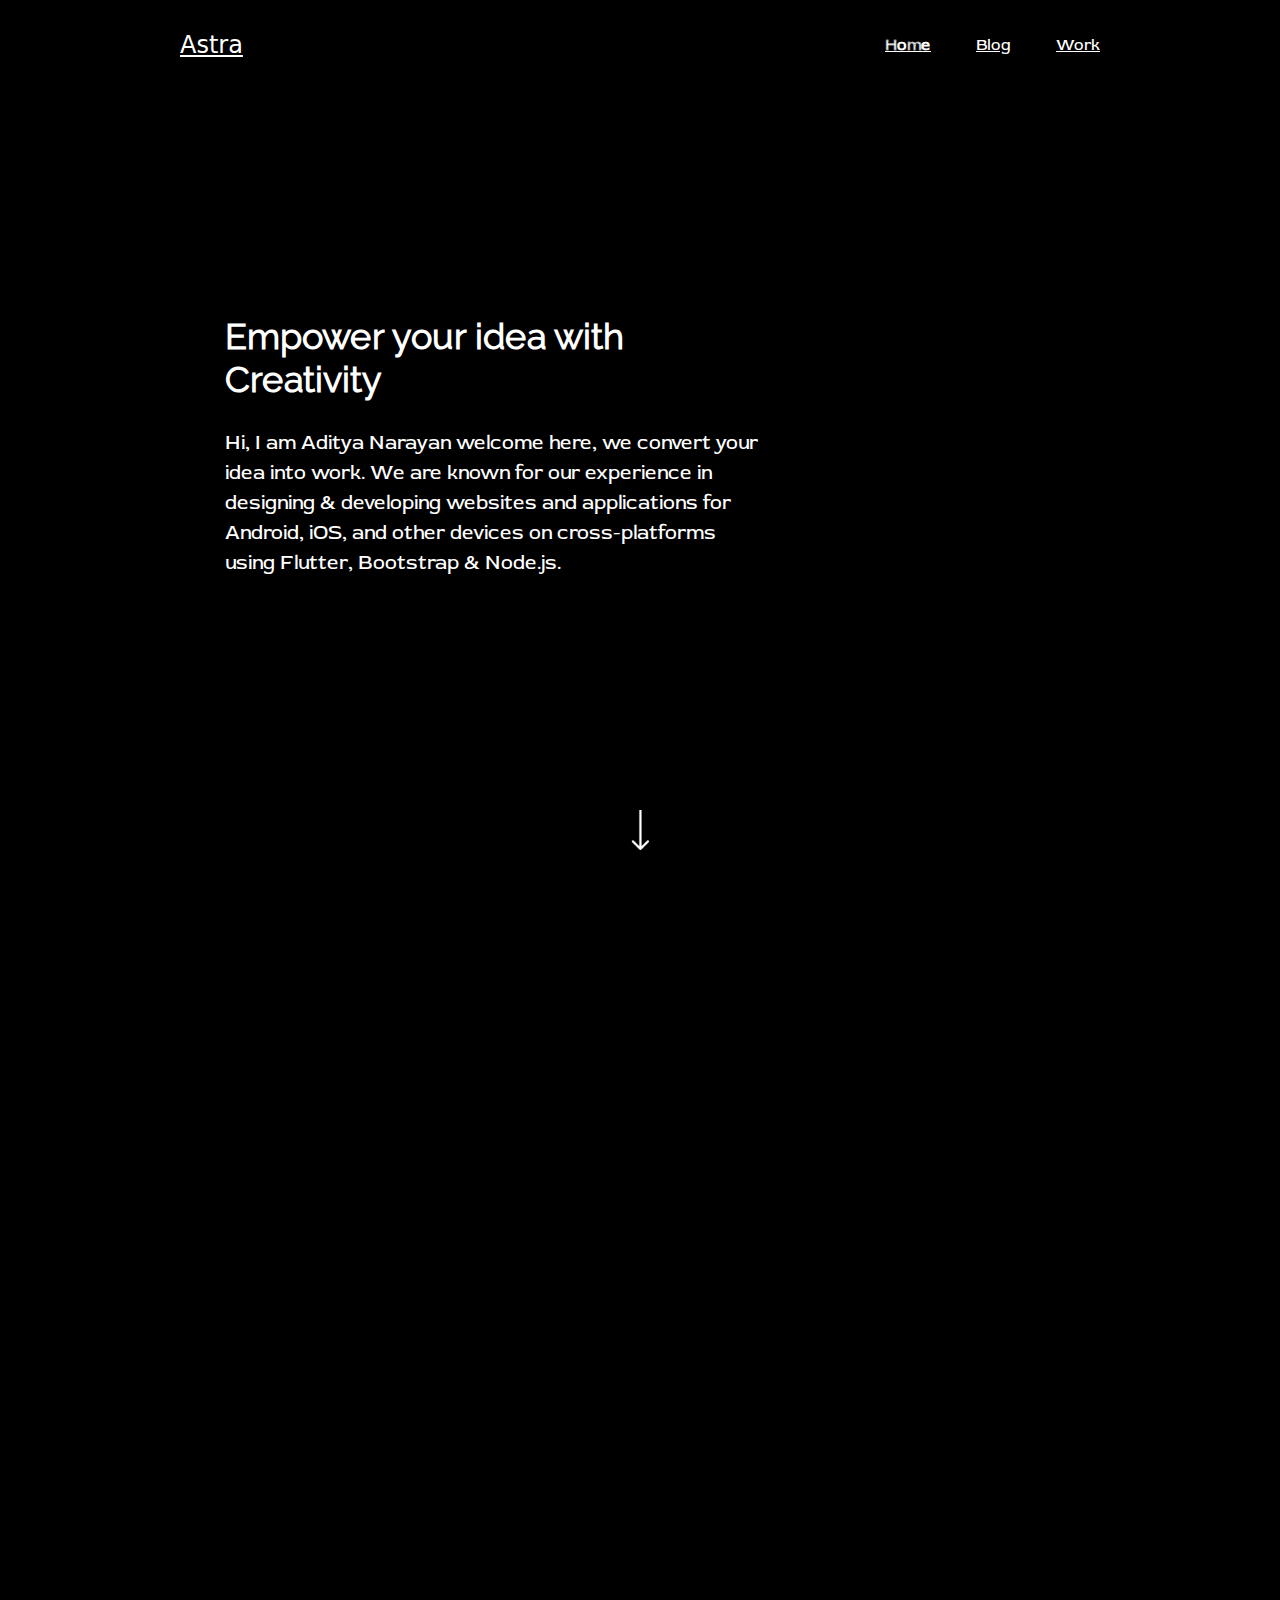
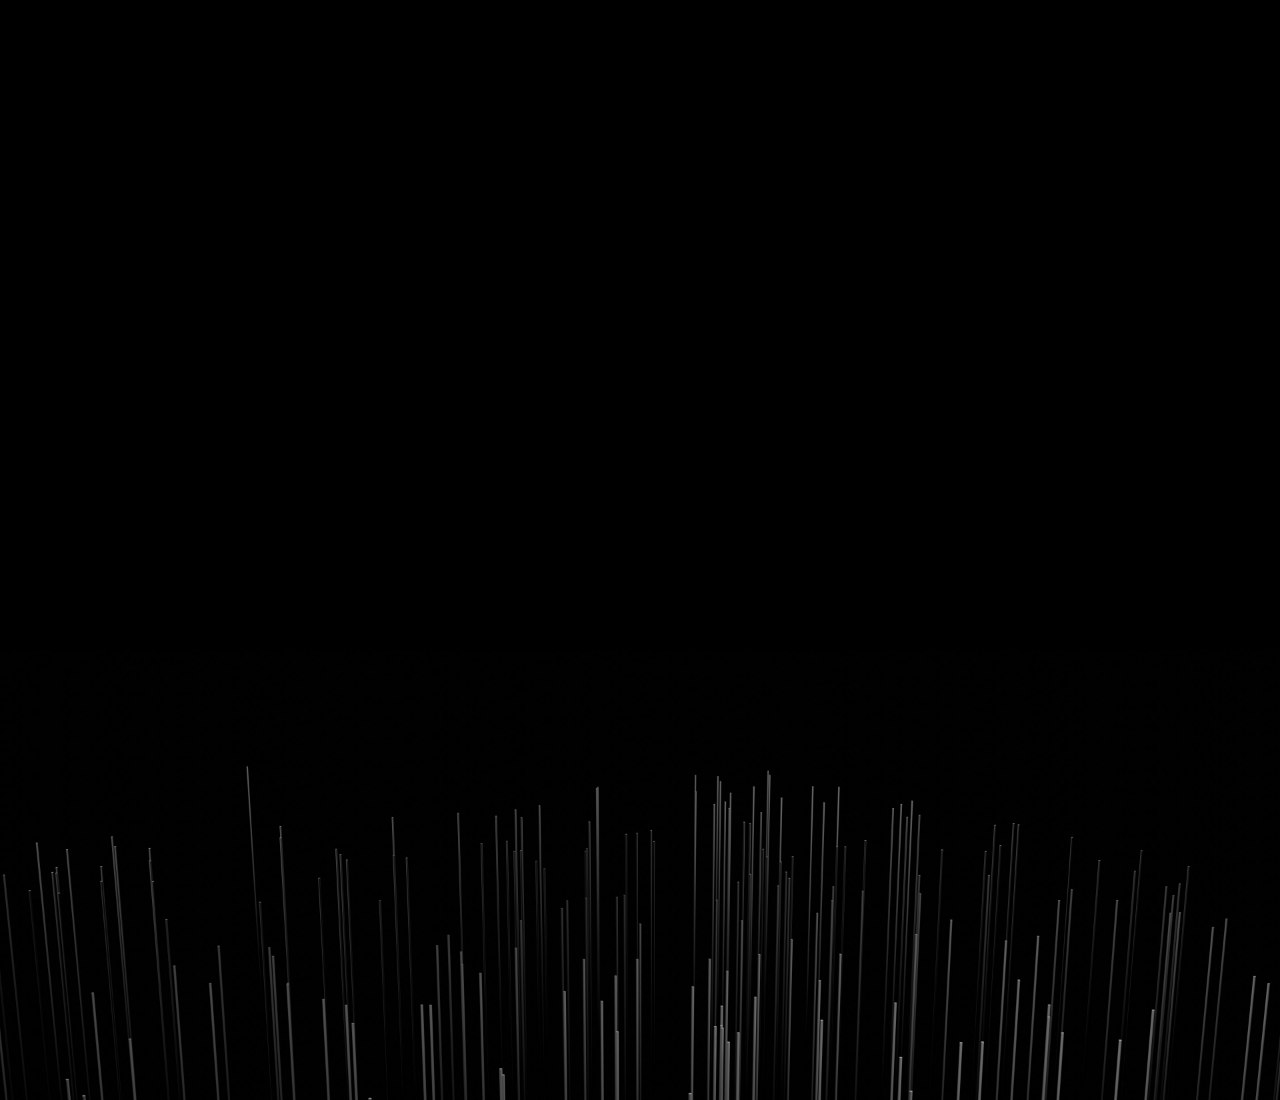
==== index.html @ 193f3361 "Add files via upload" ====
<!DOCTYPE html><html lang="en"><head><meta charset="utf-8"><meta name="viewport" content="width=device-width, initial-scale=1.0, shrink-to-fit=no"><title>Astra</title><link rel="stylesheet" href="assets/bootstrap/css/bootstrap.min.css?h=dd0cdc7ebca69457a5c91ce5e9c506d2"><link rel="stylesheet" href="assets/css/styles.min.css?h=f4c8e294827662b928606cf396a97c75"><link rel="stylesheet" href="https://cdnjs.cloudflare.com/ajax/libs/animate.css/3.5.2/animate.min.css"></head><body style="background: rgb(0,0,0);text-align: left;"><nav class="navbar"><div><a href="#" style="color: rgb(255,255,255);font-size: 24px;margin-left: 20vh;">Astra</a></div><div style="font-family: 'Red Rose', serif;"><a href="index.html" style="color: rgb(255,255,255);margin-right: 5vh;font-family: 'Red Rose', serif;font-weight: bold;">Home</a><a href="blog.html" style="margin-right: 5vh;color: rgb(255,255,255);font-family: 'Red Rose', serif;">Blog</a><a href="work.html" style="color: rgb(255,255,255);margin-right: 20vh;font-family: 'Red Rose', serif;">Work</a></div></nav><section style="height: 65vh;"><div style="height: 25vh;margin-top: 25vh;margin-left: 25vh;"><h1 style="font-size: 36px;color: rgb(255,255,255);width: 50vh;font-family: Raleway, sans-serif;font-weight: bold;">Empower your idea with Creativity</h1><p style="color: rgb(255,255,255);width: 60vh;font-family: red rose;font-size: 20px;margin-top: 3vh;">Hi, I am Aditya Narayan welcome here, we convert your idea into work. We are known for our experience in designing &amp; developing websites and applications for Android, iOS, and other devices on cross-platforms using Flutter, Bootstrap &amp; Node.js.</p></div><img class="d-flex mx-auto bounce animated" src="assets/img/Arrow%201.png?h=a2300a51a30919fafa0b0e2d51e671d6" style="width: 18px;margin-top: 30vh;text-align: center;"></section><section class="Section_2" style="height: 100vh;"></section><section class="Section_3" style="height: 100vh;"><div style="height: 50vh;"></div><div style="height: 50vh;background: url(&quot;assets/img/guerrillabuzz-crypto-pr-NsPqV-WsZYY-unsplash.jpg?h=6af036d8ea0b3129a413843b484a757a&quot;) top / cover no-repeat;"></div></section><script src="https://cdn.jsdelivr.net/npm/bootstrap@5.1.3/dist/js/bootstrap.bundle.min.js"></script><script src="assets/js/script.min.js?h=50e8a909c83245c452b68b7ff2dc1693"></script></body></html>
---- assets/css/styles.min.css ----
@font-face{font-family:Raleway;src:url(../../assets/fonts/1Ptxg8zYS_SKggPN4iEgvnHyvveLxVvaorCFPrcVIT9d0c-dYA.woff?h=b35af17673886e1d07b4dfe436ed9da1) format('woff');font-weight:400;font-style:normal;font-display:swap;unicode-range:U+0460-052F,U+1C80-1C88,U+20B4,U+2DE0-2DFF,U+A640-A69F,U+FE2E-FE2F}@font-face{font-family:Raleway;src:url(../../assets/fonts/1Ptxg8zYS_SKggPN4iEgvnHyvveLxVvaorCMPrcVIT9d0c-dYA.woff?h=b35af17673886e1d07b4dfe436ed9da1) format('woff');font-weight:400;font-style:normal;font-display:swap;unicode-range:U+0301,U+0400-045F,U+0490-0491,U+04B0-04B1,U+2116}@font-face{font-family:Raleway;src:url(../../assets/fonts/1Ptxg8zYS_SKggPN4iEgvnHyvveLxVvaorCHPrcVIT9d0c-dYA.woff?h=b35af17673886e1d07b4dfe436ed9da1) format('woff');font-weight:400;font-style:normal;font-display:swap;unicode-range:U+0102-0103,U+0110-0111,U+0128-0129,U+0168-0169,U+01A0-01A1,U+01AF-01B0,U+1EA0-1EF9,U+20AB}@font-face{font-family:Raleway;src:url(../../assets/fonts/1Ptxg8zYS_SKggPN4iEgvnHyvveLxVvaorCGPrcVIT9d0c-dYA.woff?h=b35af17673886e1d07b4dfe436ed9da1) format('woff');font-weight:400;font-style:normal;font-display:swap;unicode-range:U+0100-024F,U+0259,U+1E00-1EFF,U+2020,U+20A0-20AB,U+20AD-20CF,U+2113,U+2C60-2C7F,U+A720-A7FF}@font-face{font-family:Raleway;src:url(../../assets/fonts/1Ptxg8zYS_SKggPN4iEgvnHyvveLxVvaorCIPrcVIT9d0c8.woff?h=b35af17673886e1d07b4dfe436ed9da1) format('woff');font-weight:400;font-style:normal;font-display:swap;unicode-range:U+0000-00FF,U+0131,U+0152-0153,U+02BB-02BC,U+02C6,U+02DA,U+02DC,U+2000-206F,U+2074,U+20AC,U+2122,U+2191,U+2193,U+2212,U+2215,U+FEFF,U+FFFD}@font-face{font-family:'Red Rose';src:url(../../assets/fonts/QdVISTYiLBjouPgEUajvsfWwDtc3MH8yrfszej6rQ0BEj02kWb4.woff?h=0fb15742e0519009a5ddaef403915961) format('woff');font-weight:400;font-style:normal;font-display:swap;unicode-range:U+0102-0103,U+0110-0111,U+0128-0129,U+0168-0169,U+01A0-01A1,U+01AF-01B0,U+1EA0-1EF9,U+20AB}@font-face{font-family:'Red Rose';src:url(../../assets/fonts/QdVISTYiLBjouPgEUajvsfWwDtc3MH8yrfszez6rQ0BEj02kWb4.woff?h=0fb15742e0519009a5ddaef403915961) format('woff');font-weight:400;font-style:normal;font-display:swap;unicode-range:U+0100-024F,U+0259,U+1E00-1EFF,U+2020,U+20A0-20AB,U+20AD-20CF,U+2113,U+2C60-2C7F,U+A720-A7FF}@font-face{font-family:'Red Rose';src:url(../../assets/fonts/QdVISTYiLBjouPgEUajvsfWwDtc3MH8yrfszdT6rQ0BEj02k.woff?h=0fb15742e0519009a5ddaef403915961) format('woff');font-weight:400;font-style:normal;font-display:swap;unicode-range:U+0000-00FF,U+0131,U+0152-0153,U+02BB-02BC,U+02C6,U+02DA,U+02DC,U+2000-206F,U+2074,U+20AC,U+2122,U+2191,U+2193,U+2212,U+2215,U+FEFF,U+FFFD}.fit-cover{object-fit:cover}.bs-icon{--bs-icon-size:.75rem;display:flex;flex-shrink:0;justify-content:center;align-items:center;font-size:var(--bs-icon-size);width:calc(var(--bs-icon-size) * 2);height:calc(var(--bs-icon-size) * 2);color:var(--bs-primary)}.bs-icon-xs{--bs-icon-size:1rem;width:calc(var(--bs-icon-size) * 1.5);height:calc(var(--bs-icon-size) * 1.5)}.bs-icon-sm{--bs-icon-size:1rem}.bs-icon-md{--bs-icon-size:1.5rem}.bs-icon-lg{--bs-icon-size:2rem}.bs-icon-xl{--bs-icon-size:2.5rem}.bs-icon.bs-icon-primary{color:var(--bs-white);background:var(--bs-primary)}.bs-icon.bs-icon-primary-light{color:var(--bs-primary);background:rgba(var(--bs-primary-rgb),.2)}.bs-icon.bs-icon-semi-white{color:var(--bs-primary);background:rgba(255,255,255,.5)}.bs-icon.bs-icon-rounded{border-radius:.5rem}.bs-icon.bs-icon-circle{border-radius:50%}.navigation-clean{background:#fff;padding-top:.75rem;padding-bottom:.75rem;color:#333;border-radius:0;box-shadow:none;border:none;margin-bottom:0}@media (min-width:768px){.navigation-clean{padding-top:1rem;padding-bottom:1rem}}.navigation-clean .navbar-brand{font-weight:700;color:inherit}.navigation-clean .navbar-brand:hover{color:#222}.navigation-clean.navbar-dark .navbar-brand:hover{color:#f0f0f0}.navigation-clean .navbar-toggler{border-color:#ddd;color:#888}.navigation-clean .navbar-toggler:focus,.navigation-clean .navbar-toggler:hover{background:0 0}.navigation-clean.navbar-dark .navbar-toggler{border-color:#555;color:#eee}.navigation-clean .form-inline,.navigation-clean .navbar-collapse{border-top-color:#ddd}.navigation-clean.navbar-dark .form-inline,.navigation-clean.navbar-dark .navbar-collapse{border-top-color:#333}.navigation-clean.navbar .navbar-nav .nav-link{padding-left:18px;padding-right:18px}.navigation-clean .navbar-nav>li>.dropdown-menu{margin-top:-5px;box-shadow:none;background-color:#fff;border-radius:2px}.navigation-clean .dropdown-menu .dropdown-item,.navigation-clean .dropdown-menu .dropdown-item:focus{line-height:2;color:#37434d}.navigation-clean .dropdown-menu .dropdown-item:focus,.navigation-clean .dropdown-menu .dropdown-item:hover{background:#eee;color:inherit}.navigation-clean.navbar-dark{background-color:#000;color:#fff}.navigation-clean.navbar-dark .navbar-nav a.active,.navigation-clean.navbar-dark .navbar-nav a.active:focus,.navigation-clean.navbar-dark .navbar-nav a.active:hover{color:#8f8f8f;box-shadow:none;background:0 0;pointer-events:none}.navigation-clean.navbar-dark .navbar-nav .nav-link{color:#dfe8ee}.navigation-clean.navbar-dark .navbar-nav .nav-link:focus,.navigation-clean.navbar-dark .navbar-nav .nav-link:hover{color:#fff;background-color:transparent}.navigation-clean.navbar-dark .navbar-nav>li>.dropdown-menu{background-color:#1f2021}.navigation-clean.navbar-dark .dropdown-menu .dropdown-item,.navigation-clean.navbar-dark .dropdown-menu .dropdown-item:focus{color:#f2f5f8}.navigation-clean.navbar-dark .dropdown-menu .dropdown-item:focus,.navigation-clean.navbar-dark .dropdown-menu .dropdown-item:hover{background:#363739}.navbar{min-height:10vh}
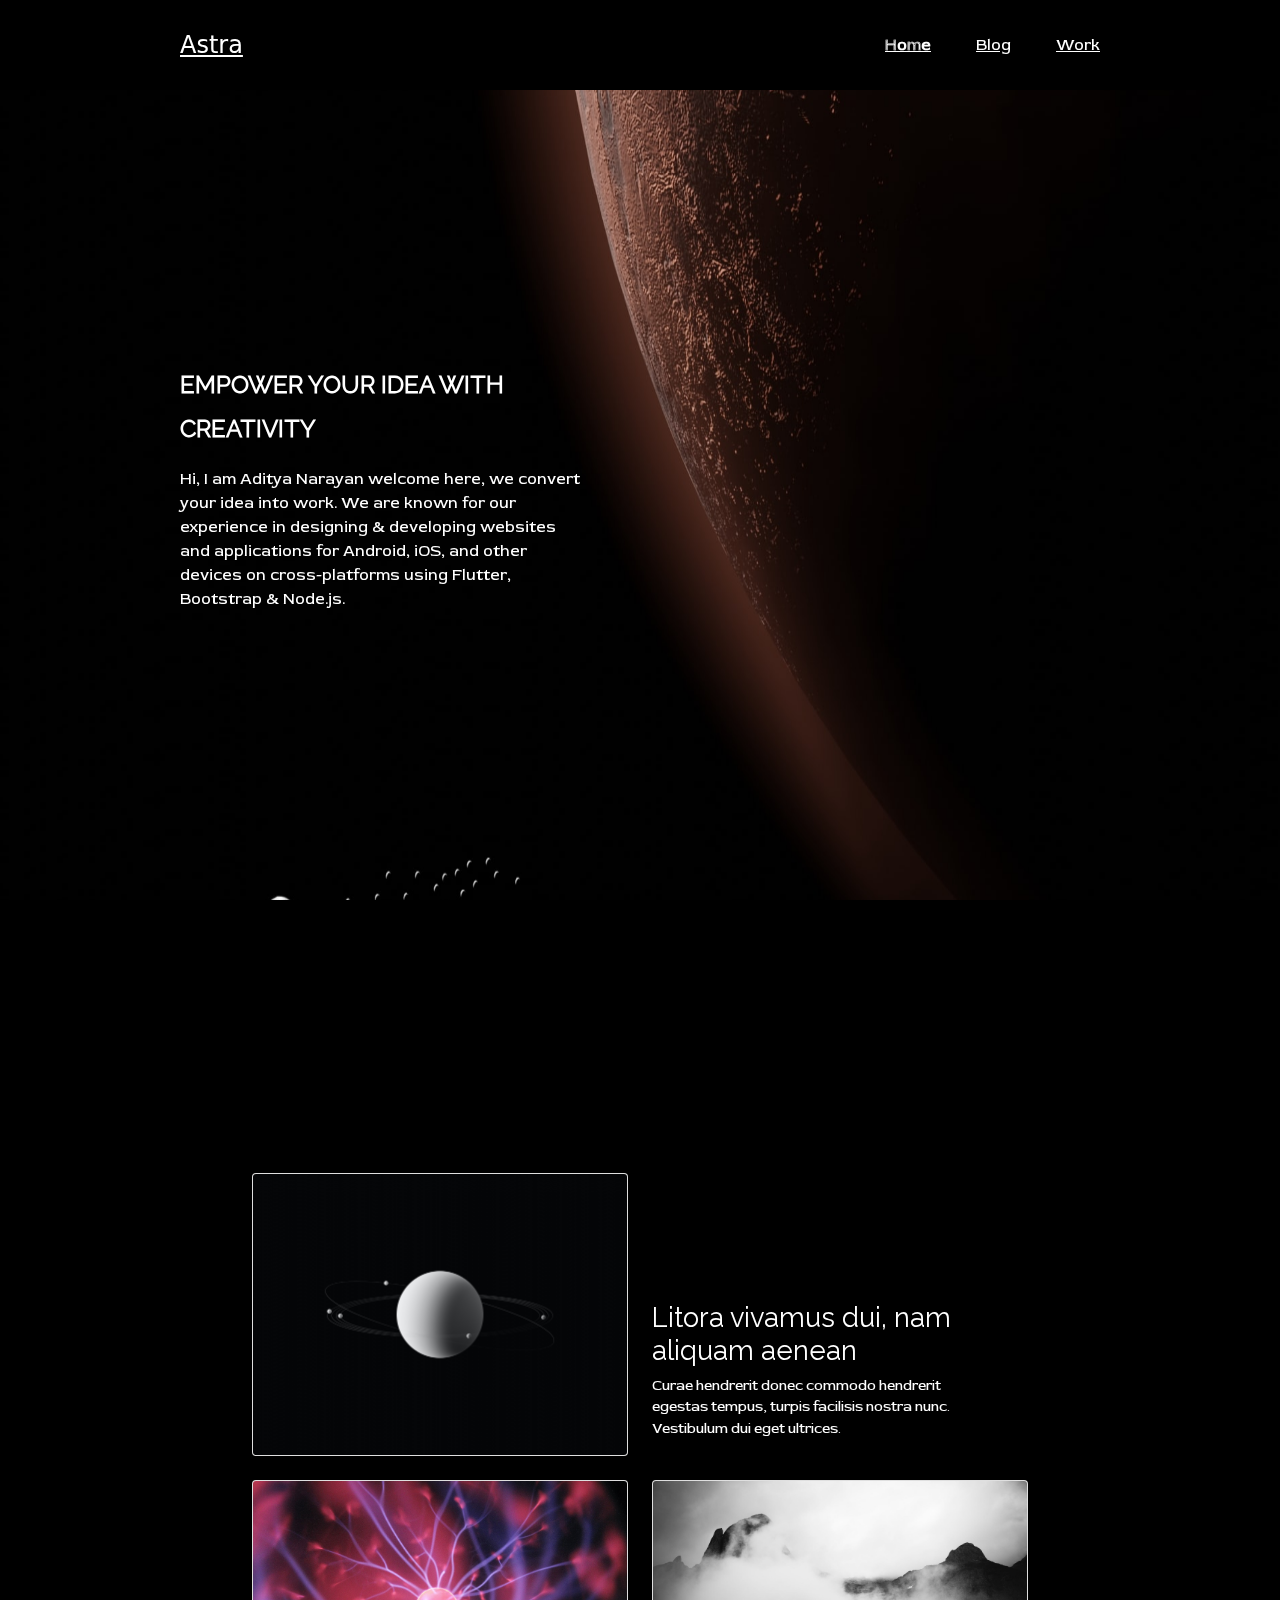
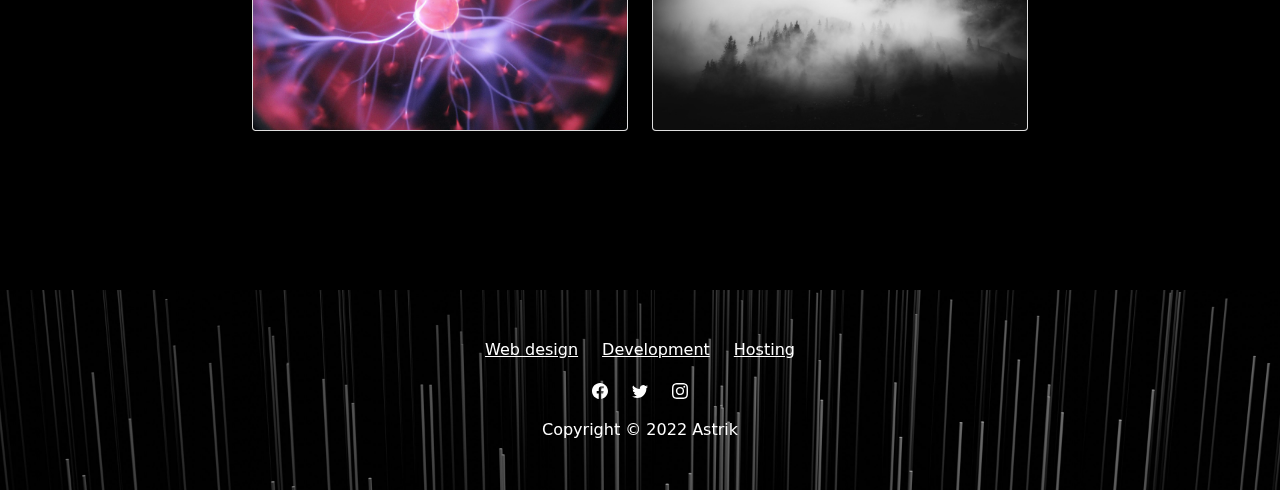
==== commit 2031991e: "new update to Astrik" ====
--- a/index.html
+++ b/index.html
@@ -1 +1,7 @@
-<!DOCTYPE html><html lang="en"><head><meta charset="utf-8"><meta name="viewport" content="width=device-width, initial-scale=1.0, shrink-to-fit=no"><title>Astra</title><link rel="stylesheet" href="assets/bootstrap/css/bootstrap.min.css?h=dd0cdc7ebca69457a5c91ce5e9c506d2"><link rel="stylesheet" href="assets/css/styles.min.css?h=f4c8e294827662b928606cf396a97c75"><link rel="stylesheet" href="https://cdnjs.cloudflare.com/ajax/libs/animate.css/3.5.2/animate.min.css"></head><body style="background: rgb(0,0,0);text-align: left;"><nav class="navbar"><div><a href="#" style="color: rgb(255,255,255);font-size: 24px;margin-left: 20vh;">Astra</a></div><div style="font-family: 'Red Rose', serif;"><a href="index.html" style="color: rgb(255,255,255);margin-right: 5vh;font-family: 'Red Rose', serif;font-weight: bold;">Home</a><a href="blog.html" style="margin-right: 5vh;color: rgb(255,255,255);font-family: 'Red Rose', serif;">Blog</a><a href="work.html" style="color: rgb(255,255,255);margin-right: 20vh;font-family: 'Red Rose', serif;">Work</a></div></nav><section style="height: 65vh;"><div style="height: 25vh;margin-top: 25vh;margin-left: 25vh;"><h1 style="font-size: 36px;color: rgb(255,255,255);width: 50vh;font-family: Raleway, sans-serif;font-weight: bold;">Empower your idea with Creativity</h1><p style="color: rgb(255,255,255);width: 60vh;font-family: red rose;font-size: 20px;margin-top: 3vh;">Hi, I am Aditya Narayan welcome here, we convert your idea into work. We are known for our experience in designing &amp; developing websites and applications for Android, iOS, and other devices on cross-platforms using Flutter, Bootstrap &amp; Node.js.</p></div><img class="d-flex mx-auto bounce animated" src="assets/img/Arrow%201.png?h=a2300a51a30919fafa0b0e2d51e671d6" style="width: 18px;margin-top: 30vh;text-align: center;"></section><section class="Section_2" style="height: 100vh;"></section><section class="Section_3" style="height: 100vh;"><div style="height: 50vh;"></div><div style="height: 50vh;background: url(&quot;assets/img/guerrillabuzz-crypto-pr-NsPqV-WsZYY-unsplash.jpg?h=6af036d8ea0b3129a413843b484a757a&quot;) top / cover no-repeat;"></div></section><script src="https://cdn.jsdelivr.net/npm/bootstrap@5.1.3/dist/js/bootstrap.bundle.min.js"></script><script src="assets/js/script.min.js?h=50e8a909c83245c452b68b7ff2dc1693"></script></body></html>+<!DOCTYPE html><html lang="en"><head><meta charset="utf-8"><meta name="viewport" content="width=device-width, initial-scale=1.0, shrink-to-fit=no"><title>Astra</title><link rel="stylesheet" href="assets/bootstrap/css/bootstrap.min.css?h=153ab28be0b82dec62cbb59bc56760d8"><link rel="stylesheet" href="assets/css/styles.min.css?h=e475ad3d651f20399a234dea0f5115db"></head><body style="background: rgb(0,0,0);text-align: left;"><nav class="navbar"><div><a href="#" style="color: rgb(255,255,255);font-size: 24px;margin-left: 20vh;">Astra</a></div><div style="font-family: 'Red Rose', serif;"><a href="work.html" style="color: rgb(255,255,255);margin-right: 5vh;font-family: 'Red Rose', serif;font-weight: bold;">Home</a><a href="blog.html" style="margin-right: 5vh;color: rgb(255,255,255);font-family: 'Red Rose', serif;">Blog</a><a href="index.html" style="color: rgb(255,255,255);margin-right: 20vh;font-family: 'Red Rose', serif;">Work</a></div></nav><section style="min-height: 100vh;"><div data-bss-parallax-bg="true" style="height: 90vh;background: url(&quot;assets/img/prasad-jadhav-jEjJCjUpquA-unsplash.jpg?h=9c2d10a2d8b62f22bb2792ac7077de81&quot;) bottom / contain;"><div class="container h-100"><div class="row h-100"><div class="col-md-6 text-center text-md-start d-flex d-sm-flex d-md-flex justify-content-center align-items-center justify-content-md-start align-items-md-center justify-content-xl-center"><div style="max-width: 350px;"><h1 class="text-uppercase fw-bold" style="color: rgb(255,255,255);line-height: 44px;font-size: 1.5rem;font-family: Raleway, sans-serif;"><strong>EMPOWER YOUR IDEA WITH CREATIVITY</strong></h1><p class="my-3" style="color: rgb(255,255,255);font-family: 'Red Rose', serif;font-size: 1rem;width: 400px;">Hi, I am Aditya Narayan welcome here, we convert your idea into work. We are known for our experience in designing &amp; developing websites and applications for Android, iOS, and other devices on cross-platforms using Flutter, Bootstrap &amp; Node.js.</p></div></div></div></div></div></section><section class="Section_2" style="min-height: 100vh;"><div style="min-height: 15vh;"></div><div class="container d-flex flex-column align-items-center py-4 py-xl-5"><div class="row gy-4 row-cols-1 row-cols-md-2 w-100" style="max-width: 800px;"><div class="col order-md-first"><div class="card"><img class="card-img w-100 d-block" src="assets/img/norbert-kowalczyk-jrKKj9nJMxM-unsplash.jpg?h=9c2d10a2d8b62f22bb2792ac7077de81"><div class="card-img-overlay text-center d-flex flex-column justify-content-center align-items-center p-4"></div></div></div><div class="col d-md-flex order-first justify-content-md-start align-items-md-end order-md-1"><div style="width: 80%;"><h2 style="color: rgb(255,255,255);font-family: Raleway, sans-serif;font-size: 1.7rem;">Litora vivamus dui, nam aliquam aenean</h2><p class="w-lg-50" style="color: rgb(255,255,255);font-family: 'Red Rose', serif;font-size: .9rem;">Curae hendrerit donec commodo hendrerit egestas tempus, turpis facilisis nostra nunc. Vestibulum dui eget ultrices.</p></div></div><div class="col order-md-2"><div class="card"><img class="card-img w-100 d-block" src="assets/img/hal-gatewood-OgvqXGL7XO4-unsplash.jpg?h=1abc2da2c94bba9f7ff758b71717d8a6"><div class="card-img-overlay text-center d-flex flex-column justify-content-center align-items-center p-4"></div></div></div><div class="col order-md-2"><div class="card"><img class="card-img w-100 d-block" src="assets/img/fabian-irsara-_SwLdgVGfVY-unsplash.jpg?h=85b4c75b405eb244bdba7634237c98b5"><div class="card-img-overlay text-center d-flex flex-column justify-content-center align-items-center p-4"></div></div></div></div></div></section><footer class="text-center" style="background: url(&quot;assets/img/guerrillabuzz-crypto-pr-NsPqV-WsZYY-unsplash.jpg?h=6af036d8ea0b3129a413843b484a757a&quot;) center / cover;"><div class="container text-muted py-4 py-lg-5"><ul class="list-inline"><li class="list-inline-item me-4"><a class="link-secondary" href="#" style="color: rgb(255,255,255);">Web design</a></li><li class="list-inline-item me-4" style="color: rgb(255,255,255);"><a class="link-secondary" href="#" style="color: rgb(255,255,255);">Development</a></li><li class="list-inline-item" style="color: rgb(255,255,255);"><a class="link-secondary" href="#" style="color: rgb(255,255,255);">Hosting</a></li></ul><ul class="list-inline"><li class="list-inline-item me-4"><svg xmlns="http://www.w3.org/2000/svg" width="1em" height="1em" fill="currentColor" viewBox="0 0 16 16" class="bi bi-facebook" style="color: rgb(255,255,255);">
+  <path d="M16 8.049c0-4.446-3.582-8.05-8-8.05C3.58 0-.002 3.603-.002 8.05c0 4.017 2.926 7.347 6.75 7.951v-5.625h-2.03V8.05H6.75V6.275c0-2.017 1.195-3.131 3.022-3.131.876 0 1.791.157 1.791.157v1.98h-1.009c-.993 0-1.303.621-1.303 1.258v1.51h2.218l-.354 2.326H9.25V16c3.824-.604 6.75-3.934 6.75-7.951z"></path>
+</svg></li><li class="list-inline-item me-4" style="color: rgb(255,255,255);"><svg xmlns="http://www.w3.org/2000/svg" width="1em" height="1em" fill="currentColor" viewBox="0 0 16 16" class="bi bi-twitter" style="color: rgb(255,255,255);">
+  <path d="M5.026 15c6.038 0 9.341-5.003 9.341-9.334 0-.14 0-.282-.006-.422A6.685 6.685 0 0 0 16 3.542a6.658 6.658 0 0 1-1.889.518 3.301 3.301 0 0 0 1.447-1.817 6.533 6.533 0 0 1-2.087.793A3.286 3.286 0 0 0 7.875 6.03a9.325 9.325 0 0 1-6.767-3.429 3.289 3.289 0 0 0 1.018 4.382A3.323 3.323 0 0 1 .64 6.575v.045a3.288 3.288 0 0 0 2.632 3.218 3.203 3.203 0 0 1-.865.115 3.23 3.23 0 0 1-.614-.057 3.283 3.283 0 0 0 3.067 2.277A6.588 6.588 0 0 1 .78 13.58a6.32 6.32 0 0 1-.78-.045A9.344 9.344 0 0 0 5.026 15z"></path>
+</svg></li><li class="list-inline-item" style="color: rgb(255,255,255);"><svg xmlns="http://www.w3.org/2000/svg" width="1em" height="1em" fill="currentColor" viewBox="0 0 16 16" class="bi bi-instagram" style="color: rgb(255,255,255);">
+  <path d="M8 0C5.829 0 5.556.01 4.703.048 3.85.088 3.269.222 2.76.42a3.917 3.917 0 0 0-1.417.923A3.927 3.927 0 0 0 .42 2.76C.222 3.268.087 3.85.048 4.7.01 5.555 0 5.827 0 8.001c0 2.172.01 2.444.048 3.297.04.852.174 1.433.372 1.942.205.526.478.972.923 1.417.444.445.89.719 1.416.923.51.198 1.09.333 1.942.372C5.555 15.99 5.827 16 8 16s2.444-.01 3.298-.048c.851-.04 1.434-.174 1.943-.372a3.916 3.916 0 0 0 1.416-.923c.445-.445.718-.891.923-1.417.197-.509.332-1.09.372-1.942C15.99 10.445 16 10.173 16 8s-.01-2.445-.048-3.299c-.04-.851-.175-1.433-.372-1.941a3.926 3.926 0 0 0-.923-1.417A3.911 3.911 0 0 0 13.24.42c-.51-.198-1.092-.333-1.943-.372C10.443.01 10.172 0 7.998 0h.003zm-.717 1.442h.718c2.136 0 2.389.007 3.232.046.78.035 1.204.166 1.486.275.373.145.64.319.92.599.28.28.453.546.598.92.11.281.24.705.275 1.485.039.843.047 1.096.047 3.231s-.008 2.389-.047 3.232c-.035.78-.166 1.203-.275 1.485a2.47 2.47 0 0 1-.599.919c-.28.28-.546.453-.92.598-.28.11-.704.24-1.485.276-.843.038-1.096.047-3.232.047s-2.39-.009-3.233-.047c-.78-.036-1.203-.166-1.485-.276a2.478 2.478 0 0 1-.92-.598 2.48 2.48 0 0 1-.6-.92c-.109-.281-.24-.705-.275-1.485-.038-.843-.046-1.096-.046-3.233 0-2.136.008-2.388.046-3.231.036-.78.166-1.204.276-1.486.145-.373.319-.64.599-.92.28-.28.546-.453.92-.598.282-.11.705-.24 1.485-.276.738-.034 1.024-.044 2.515-.045v.002zm4.988 1.328a.96.96 0 1 0 0 1.92.96.96 0 0 0 0-1.92zm-4.27 1.122a4.109 4.109 0 1 0 0 8.217 4.109 4.109 0 0 0 0-8.217zm0 1.441a2.667 2.667 0 1 1 0 5.334 2.667 2.667 0 0 1 0-5.334z"></path>
+</svg></li></ul><p class="mb-0" style="color: rgb(255,255,255);">Copyright © 2022 Astrik</p></div></footer><script src="https://cdnjs.cloudflare.com/ajax/libs/jquery/3.6.0/jquery.min.js"></script><script src="https://cdn.jsdelivr.net/npm/bootstrap@5.1.3/dist/js/bootstrap.bundle.min.js"></script><script src="assets/js/script.min.js?h=3de9b15b9b3f863a67ffb0fa7ac3bdec"></script></body></html>--- a/assets/css/styles.min.css
+++ b/assets/css/styles.min.css
@@ -1 +1 @@
-@font-face{font-family:Raleway;src:url(../../assets/fonts/1Ptxg8zYS_SKggPN4iEgvnHyvveLxVvaorCFPrcVIT9d0c-dYA.woff?h=b35af17673886e1d07b4dfe436ed9da1) format('woff');font-weight:400;font-style:normal;font-display:swap;unicode-range:U+0460-052F,U+1C80-1C88,U+20B4,U+2DE0-2DFF,U+A640-A69F,U+FE2E-FE2F}@font-face{font-family:Raleway;src:url(../../assets/fonts/1Ptxg8zYS_SKggPN4iEgvnHyvveLxVvaorCMPrcVIT9d0c-dYA.woff?h=b35af17673886e1d07b4dfe436ed9da1) format('woff');font-weight:400;font-style:normal;font-display:swap;unicode-range:U+0301,U+0400-045F,U+0490-0491,U+04B0-04B1,U+2116}@font-face{font-family:Raleway;src:url(../../assets/fonts/1Ptxg8zYS_SKggPN4iEgvnHyvveLxVvaorCHPrcVIT9d0c-dYA.woff?h=b35af17673886e1d07b4dfe436ed9da1) format('woff');font-weight:400;font-style:normal;font-display:swap;unicode-range:U+0102-0103,U+0110-0111,U+0128-0129,U+0168-0169,U+01A0-01A1,U+01AF-01B0,U+1EA0-1EF9,U+20AB}@font-face{font-family:Raleway;src:url(../../assets/fonts/1Ptxg8zYS_SKggPN4iEgvnHyvveLxVvaorCGPrcVIT9d0c-dYA.woff?h=b35af17673886e1d07b4dfe436ed9da1) format('woff');font-weight:400;font-style:normal;font-display:swap;unicode-range:U+0100-024F,U+0259,U+1E00-1EFF,U+2020,U+20A0-20AB,U+20AD-20CF,U+2113,U+2C60-2C7F,U+A720-A7FF}@font-face{font-family:Raleway;src:url(../../assets/fonts/1Ptxg8zYS_SKggPN4iEgvnHyvveLxVvaorCIPrcVIT9d0c8.woff?h=b35af17673886e1d07b4dfe436ed9da1) format('woff');font-weight:400;font-style:normal;font-display:swap;unicode-range:U+0000-00FF,U+0131,U+0152-0153,U+02BB-02BC,U+02C6,U+02DA,U+02DC,U+2000-206F,U+2074,U+20AC,U+2122,U+2191,U+2193,U+2212,U+2215,U+FEFF,U+FFFD}@font-face{font-family:'Red Rose';src:url(../../assets/fonts/QdVISTYiLBjouPgEUajvsfWwDtc3MH8yrfszej6rQ0BEj02kWb4.woff?h=0fb15742e0519009a5ddaef403915961) format('woff');font-weight:400;font-style:normal;font-display:swap;unicode-range:U+0102-0103,U+0110-0111,U+0128-0129,U+0168-0169,U+01A0-01A1,U+01AF-01B0,U+1EA0-1EF9,U+20AB}@font-face{font-family:'Red Rose';src:url(../../assets/fonts/QdVISTYiLBjouPgEUajvsfWwDtc3MH8yrfszez6rQ0BEj02kWb4.woff?h=0fb15742e0519009a5ddaef403915961) format('woff');font-weight:400;font-style:normal;font-display:swap;unicode-range:U+0100-024F,U+0259,U+1E00-1EFF,U+2020,U+20A0-20AB,U+20AD-20CF,U+2113,U+2C60-2C7F,U+A720-A7FF}@font-face{font-family:'Red Rose';src:url(../../assets/fonts/QdVISTYiLBjouPgEUajvsfWwDtc3MH8yrfszdT6rQ0BEj02k.woff?h=0fb15742e0519009a5ddaef403915961) format('woff');font-weight:400;font-style:normal;font-display:swap;unicode-range:U+0000-00FF,U+0131,U+0152-0153,U+02BB-02BC,U+02C6,U+02DA,U+02DC,U+2000-206F,U+2074,U+20AC,U+2122,U+2191,U+2193,U+2212,U+2215,U+FEFF,U+FFFD}.fit-cover{object-fit:cover}.bs-icon{--bs-icon-size:.75rem;display:flex;flex-shrink:0;justify-content:center;align-items:center;font-size:var(--bs-icon-size);width:calc(var(--bs-icon-size) * 2);height:calc(var(--bs-icon-size) * 2);color:var(--bs-primary)}.bs-icon-xs{--bs-icon-size:1rem;width:calc(var(--bs-icon-size) * 1.5);height:calc(var(--bs-icon-size) * 1.5)}.bs-icon-sm{--bs-icon-size:1rem}.bs-icon-md{--bs-icon-size:1.5rem}.bs-icon-lg{--bs-icon-size:2rem}.bs-icon-xl{--bs-icon-size:2.5rem}.bs-icon.bs-icon-primary{color:var(--bs-white);background:var(--bs-primary)}.bs-icon.bs-icon-primary-light{color:var(--bs-primary);background:rgba(var(--bs-primary-rgb),.2)}.bs-icon.bs-icon-semi-white{color:var(--bs-primary);background:rgba(255,255,255,.5)}.bs-icon.bs-icon-rounded{border-radius:.5rem}.bs-icon.bs-icon-circle{border-radius:50%}.navigation-clean{background:#fff;padding-top:.75rem;padding-bottom:.75rem;color:#333;border-radius:0;box-shadow:none;border:none;margin-bottom:0}@media (min-width:768px){.navigation-clean{padding-top:1rem;padding-bottom:1rem}}.navigation-clean .navbar-brand{font-weight:700;color:inherit}.navigation-clean .navbar-brand:hover{color:#222}.navigation-clean.navbar-dark .navbar-brand:hover{color:#f0f0f0}.navigation-clean .navbar-toggler{border-color:#ddd;color:#888}.navigation-clean .navbar-toggler:focus,.navigation-clean .navbar-toggler:hover{background:0 0}.navigation-clean.navbar-dark .navbar-toggler{border-color:#555;color:#eee}.navigation-clean .form-inline,.navigation-clean .navbar-collapse{border-top-color:#ddd}.navigation-clean.navbar-dark .form-inline,.navigation-clean.navbar-dark .navbar-collapse{border-top-color:#333}.navigation-clean.navbar .navbar-nav .nav-link{padding-left:18px;padding-right:18px}.navigation-clean .navbar-nav>li>.dropdown-menu{margin-top:-5px;box-shadow:none;background-color:#fff;border-radius:2px}.navigation-clean .dropdown-menu .dropdown-item,.navigation-clean .dropdown-menu .dropdown-item:focus{line-height:2;color:#37434d}.navigation-clean .dropdown-menu .dropdown-item:focus,.navigation-clean .dropdown-menu .dropdown-item:hover{background:#eee;color:inherit}.navigation-clean.navbar-dark{background-color:#000;color:#fff}.navigation-clean.navbar-dark .navbar-nav a.active,.navigation-clean.navbar-dark .navbar-nav a.active:focus,.navigation-clean.navbar-dark .navbar-nav a.active:hover{color:#8f8f8f;box-shadow:none;background:0 0;pointer-events:none}.navigation-clean.navbar-dark .navbar-nav .nav-link{color:#dfe8ee}.navigation-clean.navbar-dark .navbar-nav .nav-link:focus,.navigation-clean.navbar-dark .navbar-nav .nav-link:hover{color:#fff;background-color:transparent}.navigation-clean.navbar-dark .navbar-nav>li>.dropdown-menu{background-color:#1f2021}.navigation-clean.navbar-dark .dropdown-menu .dropdown-item,.navigation-clean.navbar-dark .dropdown-menu .dropdown-item:focus{color:#f2f5f8}.navigation-clean.navbar-dark .dropdown-menu .dropdown-item:focus,.navigation-clean.navbar-dark .dropdown-menu .dropdown-item:hover{background:#363739}.navbar{min-height:10vh}+@font-face{font-family:Raleway;src:url(../../assets/fonts/1Ptxg8zYS_SKggPN4iEgvnHyvveLxVvaorCFPrcVIT9d0c-dYA.woff?h=5ba589270cf120b22916d4934152526b) format('woff');font-weight:400;font-style:normal;font-display:swap;unicode-range:U+0460-052F,U+1C80-1C88,U+20B4,U+2DE0-2DFF,U+A640-A69F,U+FE2E-FE2F}@font-face{font-family:Raleway;src:url(../../assets/fonts/1Ptxg8zYS_SKggPN4iEgvnHyvveLxVvaorCMPrcVIT9d0c-dYA.woff?h=5ba589270cf120b22916d4934152526b) format('woff');font-weight:400;font-style:normal;font-display:swap;unicode-range:U+0301,U+0400-045F,U+0490-0491,U+04B0-04B1,U+2116}@font-face{font-family:Raleway;src:url(../../assets/fonts/1Ptxg8zYS_SKggPN4iEgvnHyvveLxVvaorCHPrcVIT9d0c-dYA.woff?h=5ba589270cf120b22916d4934152526b) format('woff');font-weight:400;font-style:normal;font-display:swap;unicode-range:U+0102-0103,U+0110-0111,U+0128-0129,U+0168-0169,U+01A0-01A1,U+01AF-01B0,U+1EA0-1EF9,U+20AB}@font-face{font-family:Raleway;src:url(../../assets/fonts/1Ptxg8zYS_SKggPN4iEgvnHyvveLxVvaorCGPrcVIT9d0c-dYA.woff?h=5ba589270cf120b22916d4934152526b) format('woff');font-weight:400;font-style:normal;font-display:swap;unicode-range:U+0100-024F,U+0259,U+1E00-1EFF,U+2020,U+20A0-20AB,U+20AD-20CF,U+2113,U+2C60-2C7F,U+A720-A7FF}@font-face{font-family:Raleway;src:url(../../assets/fonts/1Ptxg8zYS_SKggPN4iEgvnHyvveLxVvaorCIPrcVIT9d0c8.woff?h=5ba589270cf120b22916d4934152526b) format('woff');font-weight:400;font-style:normal;font-display:swap;unicode-range:U+0000-00FF,U+0131,U+0152-0153,U+02BB-02BC,U+02C6,U+02DA,U+02DC,U+2000-206F,U+2074,U+20AC,U+2122,U+2191,U+2193,U+2212,U+2215,U+FEFF,U+FFFD}@font-face{font-family:'Red Rose';src:url(../../assets/fonts/QdVISTYiLBjouPgEUajvsfWwDtc3MH8yrfszej6rQ0BEj02kWb4.woff?h=5e24abd9454ea6594fe7f7d75e60a3a9) format('woff');font-weight:400;font-style:normal;font-display:swap;unicode-range:U+0102-0103,U+0110-0111,U+0128-0129,U+0168-0169,U+01A0-01A1,U+01AF-01B0,U+1EA0-1EF9,U+20AB}@font-face{font-family:'Red Rose';src:url(../../assets/fonts/QdVISTYiLBjouPgEUajvsfWwDtc3MH8yrfszez6rQ0BEj02kWb4.woff?h=5e24abd9454ea6594fe7f7d75e60a3a9) format('woff');font-weight:400;font-style:normal;font-display:swap;unicode-range:U+0100-024F,U+0259,U+1E00-1EFF,U+2020,U+20A0-20AB,U+20AD-20CF,U+2113,U+2C60-2C7F,U+A720-A7FF}@font-face{font-family:'Red Rose';src:url(../../assets/fonts/QdVISTYiLBjouPgEUajvsfWwDtc3MH8yrfszdT6rQ0BEj02k.woff?h=5e24abd9454ea6594fe7f7d75e60a3a9) format('woff');font-weight:400;font-style:normal;font-display:swap;unicode-range:U+0000-00FF,U+0131,U+0152-0153,U+02BB-02BC,U+02C6,U+02DA,U+02DC,U+2000-206F,U+2074,U+20AC,U+2122,U+2191,U+2193,U+2212,U+2215,U+FEFF,U+FFFD}.fit-cover{object-fit:cover}.bs-icon{--bs-icon-size:.75rem;display:flex;flex-shrink:0;justify-content:center;align-items:center;font-size:var(--bs-icon-size);width:calc(var(--bs-icon-size) * 2);height:calc(var(--bs-icon-size) * 2);color:var(--bs-primary)}.bs-icon-xs{--bs-icon-size:1rem;width:calc(var(--bs-icon-size) * 1.5);height:calc(var(--bs-icon-size) * 1.5)}.bs-icon-sm{--bs-icon-size:1rem}.bs-icon-md{--bs-icon-size:1.5rem}.bs-icon-lg{--bs-icon-size:2rem}.bs-icon-xl{--bs-icon-size:2.5rem}.bs-icon.bs-icon-primary{color:var(--bs-white);background:var(--bs-primary)}.bs-icon.bs-icon-primary-light{color:var(--bs-primary);background:rgba(var(--bs-primary-rgb),.2)}.bs-icon.bs-icon-semi-white{color:var(--bs-primary);background:rgba(255,255,255,.5)}.bs-icon.bs-icon-rounded{border-radius:.5rem}.bs-icon.bs-icon-circle{border-radius:50%}.navigation-clean{background:#fff;padding-top:.75rem;padding-bottom:.75rem;color:#333;border-radius:0;box-shadow:none;border:none;margin-bottom:0}@media (min-width:768px){.navigation-clean{padding-top:1rem;padding-bottom:1rem}}.navigation-clean .navbar-brand{font-weight:700;color:inherit}.navigation-clean .navbar-brand:hover{color:#222}.navigation-clean.navbar-dark .navbar-brand:hover{color:#f0f0f0}.navigation-clean .navbar-toggler{border-color:#ddd;color:#888}.navigation-clean .navbar-toggler:focus,.navigation-clean .navbar-toggler:hover{background:0 0}.navigation-clean.navbar-dark .navbar-toggler{border-color:#555;color:#eee}.navigation-clean .form-inline,.navigation-clean .navbar-collapse{border-top-color:#ddd}.navigation-clean.navbar-dark .form-inline,.navigation-clean.navbar-dark .navbar-collapse{border-top-color:#333}.navigation-clean.navbar .navbar-nav .nav-link{padding-left:18px;padding-right:18px}.navigation-clean .navbar-nav>li>.dropdown-menu{margin-top:-5px;box-shadow:none;background-color:#fff;border-radius:2px}.navigation-clean .dropdown-menu .dropdown-item,.navigation-clean .dropdown-menu .dropdown-item:focus{line-height:2;color:#37434d}.navigation-clean .dropdown-menu .dropdown-item:focus,.navigation-clean .dropdown-menu .dropdown-item:hover{background:#eee;color:inherit}.navigation-clean.navbar-dark{background-color:#000;color:#fff}.navigation-clean.navbar-dark .navbar-nav a.active,.navigation-clean.navbar-dark .navbar-nav a.active:focus,.navigation-clean.navbar-dark .navbar-nav a.active:hover{color:#8f8f8f;box-shadow:none;background:0 0;pointer-events:none}.navigation-clean.navbar-dark .navbar-nav .nav-link{color:#dfe8ee}.navigation-clean.navbar-dark .navbar-nav .nav-link:focus,.navigation-clean.navbar-dark .navbar-nav .nav-link:hover{color:#fff;background-color:transparent}.navigation-clean.navbar-dark .navbar-nav>li>.dropdown-menu{background-color:#1f2021}.navigation-clean.navbar-dark .dropdown-menu .dropdown-item,.navigation-clean.navbar-dark .dropdown-menu .dropdown-item:focus{color:#f2f5f8}.navigation-clean.navbar-dark .dropdown-menu .dropdown-item:focus,.navigation-clean.navbar-dark .dropdown-menu .dropdown-item:hover{background:#363739}.navbar{min-height:10vh}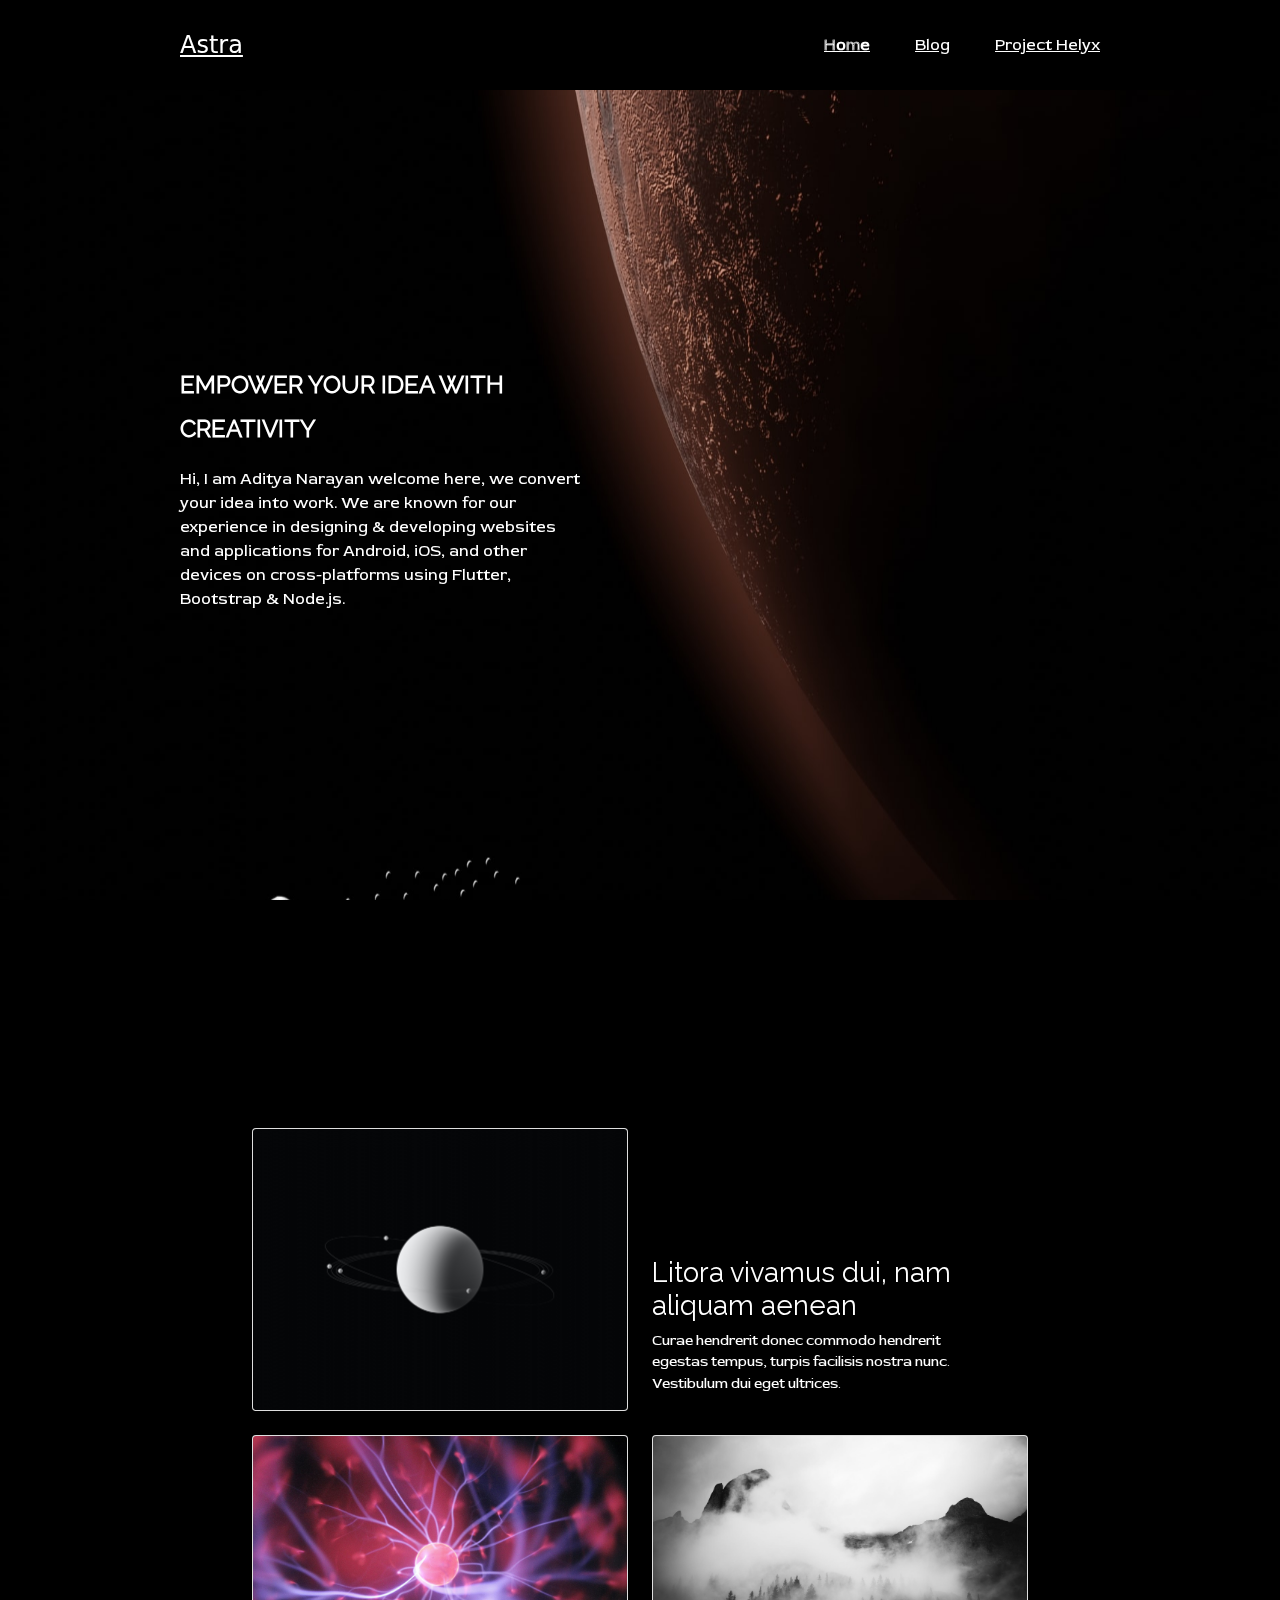
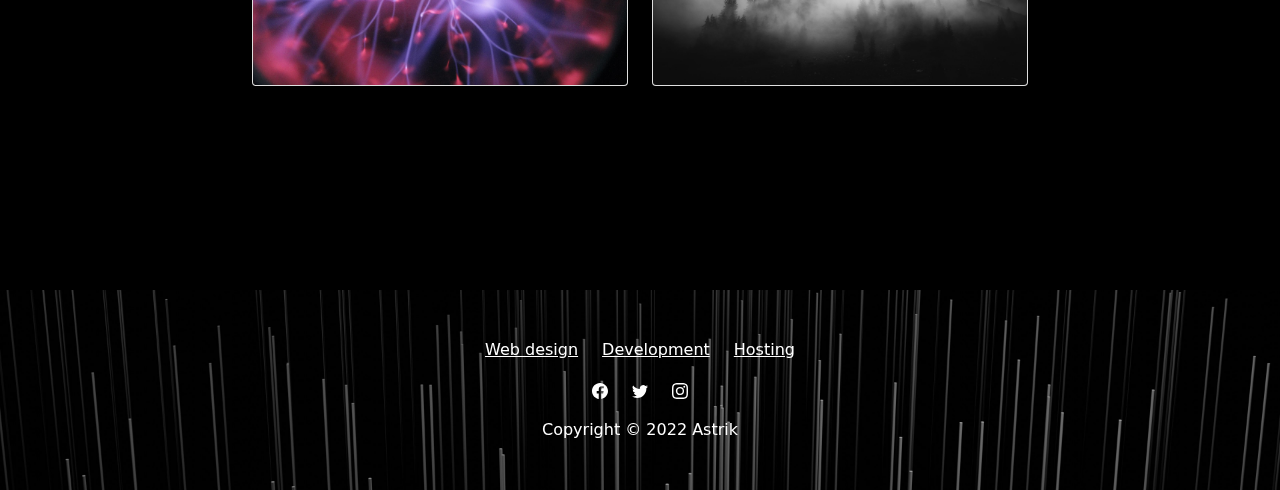
==== commit 0df439b5: "Helyx Update" ====
--- a/index.html
+++ b/index.html
@@ -1,4 +1,4 @@
-<!DOCTYPE html><html lang="en"><head><meta charset="utf-8"><meta name="viewport" content="width=device-width, initial-scale=1.0, shrink-to-fit=no"><title>Astra</title><link rel="stylesheet" href="assets/bootstrap/css/bootstrap.min.css?h=153ab28be0b82dec62cbb59bc56760d8"><link rel="stylesheet" href="assets/css/styles.min.css?h=e475ad3d651f20399a234dea0f5115db"></head><body style="background: rgb(0,0,0);text-align: left;"><nav class="navbar"><div><a href="#" style="color: rgb(255,255,255);font-size: 24px;margin-left: 20vh;">Astra</a></div><div style="font-family: 'Red Rose', serif;"><a href="work.html" style="color: rgb(255,255,255);margin-right: 5vh;font-family: 'Red Rose', serif;font-weight: bold;">Home</a><a href="blog.html" style="margin-right: 5vh;color: rgb(255,255,255);font-family: 'Red Rose', serif;">Blog</a><a href="index.html" style="color: rgb(255,255,255);margin-right: 20vh;font-family: 'Red Rose', serif;">Work</a></div></nav><section style="min-height: 100vh;"><div data-bss-parallax-bg="true" style="height: 90vh;background: url(&quot;assets/img/prasad-jadhav-jEjJCjUpquA-unsplash.jpg?h=9c2d10a2d8b62f22bb2792ac7077de81&quot;) bottom / contain;"><div class="container h-100"><div class="row h-100"><div class="col-md-6 text-center text-md-start d-flex d-sm-flex d-md-flex justify-content-center align-items-center justify-content-md-start align-items-md-center justify-content-xl-center"><div style="max-width: 350px;"><h1 class="text-uppercase fw-bold" style="color: rgb(255,255,255);line-height: 44px;font-size: 1.5rem;font-family: Raleway, sans-serif;"><strong>EMPOWER YOUR IDEA WITH CREATIVITY</strong></h1><p class="my-3" style="color: rgb(255,255,255);font-family: 'Red Rose', serif;font-size: 1rem;width: 400px;">Hi, I am Aditya Narayan welcome here, we convert your idea into work. We are known for our experience in designing &amp; developing websites and applications for Android, iOS, and other devices on cross-platforms using Flutter, Bootstrap &amp; Node.js.</p></div></div></div></div></div></section><section class="Section_2" style="min-height: 100vh;"><div style="min-height: 15vh;"></div><div class="container d-flex flex-column align-items-center py-4 py-xl-5"><div class="row gy-4 row-cols-1 row-cols-md-2 w-100" style="max-width: 800px;"><div class="col order-md-first"><div class="card"><img class="card-img w-100 d-block" src="assets/img/norbert-kowalczyk-jrKKj9nJMxM-unsplash.jpg?h=9c2d10a2d8b62f22bb2792ac7077de81"><div class="card-img-overlay text-center d-flex flex-column justify-content-center align-items-center p-4"></div></div></div><div class="col d-md-flex order-first justify-content-md-start align-items-md-end order-md-1"><div style="width: 80%;"><h2 style="color: rgb(255,255,255);font-family: Raleway, sans-serif;font-size: 1.7rem;">Litora vivamus dui, nam aliquam aenean</h2><p class="w-lg-50" style="color: rgb(255,255,255);font-family: 'Red Rose', serif;font-size: .9rem;">Curae hendrerit donec commodo hendrerit egestas tempus, turpis facilisis nostra nunc. Vestibulum dui eget ultrices.</p></div></div><div class="col order-md-2"><div class="card"><img class="card-img w-100 d-block" src="assets/img/hal-gatewood-OgvqXGL7XO4-unsplash.jpg?h=1abc2da2c94bba9f7ff758b71717d8a6"><div class="card-img-overlay text-center d-flex flex-column justify-content-center align-items-center p-4"></div></div></div><div class="col order-md-2"><div class="card"><img class="card-img w-100 d-block" src="assets/img/fabian-irsara-_SwLdgVGfVY-unsplash.jpg?h=85b4c75b405eb244bdba7634237c98b5"><div class="card-img-overlay text-center d-flex flex-column justify-content-center align-items-center p-4"></div></div></div></div></div></section><footer class="text-center" style="background: url(&quot;assets/img/guerrillabuzz-crypto-pr-NsPqV-WsZYY-unsplash.jpg?h=6af036d8ea0b3129a413843b484a757a&quot;) center / cover;"><div class="container text-muted py-4 py-lg-5"><ul class="list-inline"><li class="list-inline-item me-4"><a class="link-secondary" href="#" style="color: rgb(255,255,255);">Web design</a></li><li class="list-inline-item me-4" style="color: rgb(255,255,255);"><a class="link-secondary" href="#" style="color: rgb(255,255,255);">Development</a></li><li class="list-inline-item" style="color: rgb(255,255,255);"><a class="link-secondary" href="#" style="color: rgb(255,255,255);">Hosting</a></li></ul><ul class="list-inline"><li class="list-inline-item me-4"><svg xmlns="http://www.w3.org/2000/svg" width="1em" height="1em" fill="currentColor" viewBox="0 0 16 16" class="bi bi-facebook" style="color: rgb(255,255,255);">
+<!DOCTYPE html><html lang="en"><head><meta charset="utf-8"><meta name="viewport" content="width=device-width, initial-scale=1.0, shrink-to-fit=no"><title>Astra</title><link rel="stylesheet" href="assets/bootstrap/css/bootstrap.min.css?h=c46a35bd2755b50ae5762974914220fd"><link rel="stylesheet" href="assets/css/styles.min.css?h=a9f158eb1f2ffb596c75633aa8e2c3fc"></head><body style="background: rgb(0,0,0);text-align: left;"><nav class="navbar"><div><a href="#" style="color: rgb(255,255,255);font-size: 24px;margin-left: 20vh;">Astra</a></div><div style="font-family: 'Red Rose', serif;"><a href="index.html" style="color: rgb(255,255,255);margin-right: 5vh;font-family: 'Red Rose', serif;font-weight: bold;">Home</a><a href="blog.html" style="margin-right: 5vh;color: rgb(255,255,255);font-family: 'Red Rose', serif;">Blog</a><a href="work.html" style="color: rgb(255,255,255);margin-right: 20vh;font-family: 'Red Rose', serif;">Project Helyx</a></div></nav><section style="min-height: 100vh;"><div data-bss-parallax-bg="true" style="height: 90vh;background: url(&quot;assets/img/prasad-jadhav-jEjJCjUpquA-unsplash.jpg?h=9c2d10a2d8b62f22bb2792ac7077de81&quot;) bottom / contain;"><div class="container h-100"><div class="row h-100"><div class="col-md-6 text-center text-md-start d-flex d-sm-flex d-md-flex justify-content-center align-items-center justify-content-md-start align-items-md-center justify-content-xl-center"><div style="max-width: 350px;"><h1 class="text-uppercase fw-bold" style="color: rgb(255,255,255);line-height: 44px;font-size: 1.5rem;font-family: Raleway, sans-serif;"><strong>EMPOWER YOUR IDEA WITH CREATIVITY</strong></h1><p class="my-3" style="color: rgb(255,255,255);font-family: 'Red Rose', serif;font-size: 1rem;width: 400px;">Hi, I am Aditya Narayan welcome here, we convert your idea into work. We are known for our experience in designing &amp; developing websites and applications for Android, iOS, and other devices on cross-platforms using Flutter, Bootstrap &amp; Node.js.</p></div></div></div></div></div></section><section class="Section_2" style="min-height: 100vh;"><div style="min-height: 10vh;"></div><div class="container d-flex flex-column align-items-center py-4 py-xl-5"><div class="row gy-4 row-cols-1 row-cols-md-2 w-100" style="max-width: 800px;"><div class="col order-md-first"><div class="card"><img class="card-img w-100 d-block" src="assets/img/norbert-kowalczyk-jrKKj9nJMxM-unsplash.jpg?h=9c2d10a2d8b62f22bb2792ac7077de81"><div class="card-img-overlay text-center d-flex flex-column justify-content-center align-items-center p-4"></div></div></div><div class="col d-md-flex order-first justify-content-md-start align-items-md-end order-md-1"><div style="width: 80%;"><h2 style="color: rgb(255,255,255);font-family: Raleway, sans-serif;font-size: 1.7rem;">Litora vivamus dui, nam aliquam aenean</h2><p class="w-lg-50" style="color: rgb(255,255,255);font-family: 'Red Rose', serif;font-size: .9rem;">Curae hendrerit donec commodo hendrerit egestas tempus, turpis facilisis nostra nunc. Vestibulum dui eget ultrices.</p></div></div><div class="col order-md-2"><div class="card"><img class="card-img w-100 d-block" src="assets/img/hal-gatewood-OgvqXGL7XO4-unsplash.jpg?h=1abc2da2c94bba9f7ff758b71717d8a6"><div class="card-img-overlay text-center d-flex flex-column justify-content-center align-items-center p-4"></div></div></div><div class="col order-md-2"><div class="card"><img class="card-img w-100 d-block" src="assets/img/fabian-irsara-_SwLdgVGfVY-unsplash.jpg?h=85b4c75b405eb244bdba7634237c98b5"><div class="card-img-overlay text-center d-flex flex-column justify-content-center align-items-center p-4"></div></div></div></div></div><div style="min-height: 10vh;"></div></section><footer class="text-center" style="background: url(&quot;assets/img/guerrillabuzz-crypto-pr-NsPqV-WsZYY-unsplash.jpg?h=6af036d8ea0b3129a413843b484a757a&quot;) center / cover;"><div class="container text-muted py-4 py-lg-5"><ul class="list-inline"><li class="list-inline-item me-4"><a class="link-secondary" href="#" style="color: rgb(255,255,255);">Web design</a></li><li class="list-inline-item me-4" style="color: rgb(255,255,255);"><a class="link-secondary" href="#" style="color: rgb(255,255,255);">Development</a></li><li class="list-inline-item" style="color: rgb(255,255,255);"><a class="link-secondary" href="#" style="color: rgb(255,255,255);">Hosting</a></li></ul><ul class="list-inline"><li class="list-inline-item me-4"><svg xmlns="http://www.w3.org/2000/svg" width="1em" height="1em" fill="currentColor" viewBox="0 0 16 16" class="bi bi-facebook" style="color: rgb(255,255,255);">
   <path d="M16 8.049c0-4.446-3.582-8.05-8-8.05C3.58 0-.002 3.603-.002 8.05c0 4.017 2.926 7.347 6.75 7.951v-5.625h-2.03V8.05H6.75V6.275c0-2.017 1.195-3.131 3.022-3.131.876 0 1.791.157 1.791.157v1.98h-1.009c-.993 0-1.303.621-1.303 1.258v1.51h2.218l-.354 2.326H9.25V16c3.824-.604 6.75-3.934 6.75-7.951z"></path>
 </svg></li><li class="list-inline-item me-4" style="color: rgb(255,255,255);"><svg xmlns="http://www.w3.org/2000/svg" width="1em" height="1em" fill="currentColor" viewBox="0 0 16 16" class="bi bi-twitter" style="color: rgb(255,255,255);">
   <path d="M5.026 15c6.038 0 9.341-5.003 9.341-9.334 0-.14 0-.282-.006-.422A6.685 6.685 0 0 0 16 3.542a6.658 6.658 0 0 1-1.889.518 3.301 3.301 0 0 0 1.447-1.817 6.533 6.533 0 0 1-2.087.793A3.286 3.286 0 0 0 7.875 6.03a9.325 9.325 0 0 1-6.767-3.429 3.289 3.289 0 0 0 1.018 4.382A3.323 3.323 0 0 1 .64 6.575v.045a3.288 3.288 0 0 0 2.632 3.218 3.203 3.203 0 0 1-.865.115 3.23 3.23 0 0 1-.614-.057 3.283 3.283 0 0 0 3.067 2.277A6.588 6.588 0 0 1 .78 13.58a6.32 6.32 0 0 1-.78-.045A9.344 9.344 0 0 0 5.026 15z"></path>
--- a/assets/css/styles.min.css
+++ b/assets/css/styles.min.css
@@ -1 +1 @@
-@font-face{font-family:Raleway;src:url(../../assets/fonts/1Ptxg8zYS_SKggPN4iEgvnHyvveLxVvaorCFPrcVIT9d0c-dYA.woff?h=5ba589270cf120b22916d4934152526b) format('woff');font-weight:400;font-style:normal;font-display:swap;unicode-range:U+0460-052F,U+1C80-1C88,U+20B4,U+2DE0-2DFF,U+A640-A69F,U+FE2E-FE2F}@font-face{font-family:Raleway;src:url(../../assets/fonts/1Ptxg8zYS_SKggPN4iEgvnHyvveLxVvaorCMPrcVIT9d0c-dYA.woff?h=5ba589270cf120b22916d4934152526b) format('woff');font-weight:400;font-style:normal;font-display:swap;unicode-range:U+0301,U+0400-045F,U+0490-0491,U+04B0-04B1,U+2116}@font-face{font-family:Raleway;src:url(../../assets/fonts/1Ptxg8zYS_SKggPN4iEgvnHyvveLxVvaorCHPrcVIT9d0c-dYA.woff?h=5ba589270cf120b22916d4934152526b) format('woff');font-weight:400;font-style:normal;font-display:swap;unicode-range:U+0102-0103,U+0110-0111,U+0128-0129,U+0168-0169,U+01A0-01A1,U+01AF-01B0,U+1EA0-1EF9,U+20AB}@font-face{font-family:Raleway;src:url(../../assets/fonts/1Ptxg8zYS_SKggPN4iEgvnHyvveLxVvaorCGPrcVIT9d0c-dYA.woff?h=5ba589270cf120b22916d4934152526b) format('woff');font-weight:400;font-style:normal;font-display:swap;unicode-range:U+0100-024F,U+0259,U+1E00-1EFF,U+2020,U+20A0-20AB,U+20AD-20CF,U+2113,U+2C60-2C7F,U+A720-A7FF}@font-face{font-family:Raleway;src:url(../../assets/fonts/1Ptxg8zYS_SKggPN4iEgvnHyvveLxVvaorCIPrcVIT9d0c8.woff?h=5ba589270cf120b22916d4934152526b) format('woff');font-weight:400;font-style:normal;font-display:swap;unicode-range:U+0000-00FF,U+0131,U+0152-0153,U+02BB-02BC,U+02C6,U+02DA,U+02DC,U+2000-206F,U+2074,U+20AC,U+2122,U+2191,U+2193,U+2212,U+2215,U+FEFF,U+FFFD}@font-face{font-family:'Red Rose';src:url(../../assets/fonts/QdVISTYiLBjouPgEUajvsfWwDtc3MH8yrfszej6rQ0BEj02kWb4.woff?h=5e24abd9454ea6594fe7f7d75e60a3a9) format('woff');font-weight:400;font-style:normal;font-display:swap;unicode-range:U+0102-0103,U+0110-0111,U+0128-0129,U+0168-0169,U+01A0-01A1,U+01AF-01B0,U+1EA0-1EF9,U+20AB}@font-face{font-family:'Red Rose';src:url(../../assets/fonts/QdVISTYiLBjouPgEUajvsfWwDtc3MH8yrfszez6rQ0BEj02kWb4.woff?h=5e24abd9454ea6594fe7f7d75e60a3a9) format('woff');font-weight:400;font-style:normal;font-display:swap;unicode-range:U+0100-024F,U+0259,U+1E00-1EFF,U+2020,U+20A0-20AB,U+20AD-20CF,U+2113,U+2C60-2C7F,U+A720-A7FF}@font-face{font-family:'Red Rose';src:url(../../assets/fonts/QdVISTYiLBjouPgEUajvsfWwDtc3MH8yrfszdT6rQ0BEj02k.woff?h=5e24abd9454ea6594fe7f7d75e60a3a9) format('woff');font-weight:400;font-style:normal;font-display:swap;unicode-range:U+0000-00FF,U+0131,U+0152-0153,U+02BB-02BC,U+02C6,U+02DA,U+02DC,U+2000-206F,U+2074,U+20AC,U+2122,U+2191,U+2193,U+2212,U+2215,U+FEFF,U+FFFD}.fit-cover{object-fit:cover}.bs-icon{--bs-icon-size:.75rem;display:flex;flex-shrink:0;justify-content:center;align-items:center;font-size:var(--bs-icon-size);width:calc(var(--bs-icon-size) * 2);height:calc(var(--bs-icon-size) * 2);color:var(--bs-primary)}.bs-icon-xs{--bs-icon-size:1rem;width:calc(var(--bs-icon-size) * 1.5);height:calc(var(--bs-icon-size) * 1.5)}.bs-icon-sm{--bs-icon-size:1rem}.bs-icon-md{--bs-icon-size:1.5rem}.bs-icon-lg{--bs-icon-size:2rem}.bs-icon-xl{--bs-icon-size:2.5rem}.bs-icon.bs-icon-primary{color:var(--bs-white);background:var(--bs-primary)}.bs-icon.bs-icon-primary-light{color:var(--bs-primary);background:rgba(var(--bs-primary-rgb),.2)}.bs-icon.bs-icon-semi-white{color:var(--bs-primary);background:rgba(255,255,255,.5)}.bs-icon.bs-icon-rounded{border-radius:.5rem}.bs-icon.bs-icon-circle{border-radius:50%}.navigation-clean{background:#fff;padding-top:.75rem;padding-bottom:.75rem;color:#333;border-radius:0;box-shadow:none;border:none;margin-bottom:0}@media (min-width:768px){.navigation-clean{padding-top:1rem;padding-bottom:1rem}}.navigation-clean .navbar-brand{font-weight:700;color:inherit}.navigation-clean .navbar-brand:hover{color:#222}.navigation-clean.navbar-dark .navbar-brand:hover{color:#f0f0f0}.navigation-clean .navbar-toggler{border-color:#ddd;color:#888}.navigation-clean .navbar-toggler:focus,.navigation-clean .navbar-toggler:hover{background:0 0}.navigation-clean.navbar-dark .navbar-toggler{border-color:#555;color:#eee}.navigation-clean .form-inline,.navigation-clean .navbar-collapse{border-top-color:#ddd}.navigation-clean.navbar-dark .form-inline,.navigation-clean.navbar-dark .navbar-collapse{border-top-color:#333}.navigation-clean.navbar .navbar-nav .nav-link{padding-left:18px;padding-right:18px}.navigation-clean .navbar-nav>li>.dropdown-menu{margin-top:-5px;box-shadow:none;background-color:#fff;border-radius:2px}.navigation-clean .dropdown-menu .dropdown-item,.navigation-clean .dropdown-menu .dropdown-item:focus{line-height:2;color:#37434d}.navigation-clean .dropdown-menu .dropdown-item:focus,.navigation-clean .dropdown-menu .dropdown-item:hover{background:#eee;color:inherit}.navigation-clean.navbar-dark{background-color:#000;color:#fff}.navigation-clean.navbar-dark .navbar-nav a.active,.navigation-clean.navbar-dark .navbar-nav a.active:focus,.navigation-clean.navbar-dark .navbar-nav a.active:hover{color:#8f8f8f;box-shadow:none;background:0 0;pointer-events:none}.navigation-clean.navbar-dark .navbar-nav .nav-link{color:#dfe8ee}.navigation-clean.navbar-dark .navbar-nav .nav-link:focus,.navigation-clean.navbar-dark .navbar-nav .nav-link:hover{color:#fff;background-color:transparent}.navigation-clean.navbar-dark .navbar-nav>li>.dropdown-menu{background-color:#1f2021}.navigation-clean.navbar-dark .dropdown-menu .dropdown-item,.navigation-clean.navbar-dark .dropdown-menu .dropdown-item:focus{color:#f2f5f8}.navigation-clean.navbar-dark .dropdown-menu .dropdown-item:focus,.navigation-clean.navbar-dark .dropdown-menu .dropdown-item:hover{background:#363739}.navbar{min-height:10vh}+@font-face{font-family:Raleway;src:url(../../assets/fonts/1Ptxg8zYS_SKggPN4iEgvnHyvveLxVvaorCFPrcVIT9d0c-dYA.woff?h=69728c01c3e51ed0bb9d9cd4483624bc) format('woff');font-weight:400;font-style:normal;font-display:swap;unicode-range:U+0460-052F,U+1C80-1C88,U+20B4,U+2DE0-2DFF,U+A640-A69F,U+FE2E-FE2F}@font-face{font-family:Raleway;src:url(../../assets/fonts/1Ptxg8zYS_SKggPN4iEgvnHyvveLxVvaorCMPrcVIT9d0c-dYA.woff?h=69728c01c3e51ed0bb9d9cd4483624bc) format('woff');font-weight:400;font-style:normal;font-display:swap;unicode-range:U+0301,U+0400-045F,U+0490-0491,U+04B0-04B1,U+2116}@font-face{font-family:Raleway;src:url(../../assets/fonts/1Ptxg8zYS_SKggPN4iEgvnHyvveLxVvaorCHPrcVIT9d0c-dYA.woff?h=69728c01c3e51ed0bb9d9cd4483624bc) format('woff');font-weight:400;font-style:normal;font-display:swap;unicode-range:U+0102-0103,U+0110-0111,U+0128-0129,U+0168-0169,U+01A0-01A1,U+01AF-01B0,U+1EA0-1EF9,U+20AB}@font-face{font-family:Raleway;src:url(../../assets/fonts/1Ptxg8zYS_SKggPN4iEgvnHyvveLxVvaorCGPrcVIT9d0c-dYA.woff?h=69728c01c3e51ed0bb9d9cd4483624bc) format('woff');font-weight:400;font-style:normal;font-display:swap;unicode-range:U+0100-024F,U+0259,U+1E00-1EFF,U+2020,U+20A0-20AB,U+20AD-20CF,U+2113,U+2C60-2C7F,U+A720-A7FF}@font-face{font-family:Raleway;src:url(../../assets/fonts/1Ptxg8zYS_SKggPN4iEgvnHyvveLxVvaorCIPrcVIT9d0c8.woff?h=69728c01c3e51ed0bb9d9cd4483624bc) format('woff');font-weight:400;font-style:normal;font-display:swap;unicode-range:U+0000-00FF,U+0131,U+0152-0153,U+02BB-02BC,U+02C6,U+02DA,U+02DC,U+2000-206F,U+2074,U+20AC,U+2122,U+2191,U+2193,U+2212,U+2215,U+FEFF,U+FFFD}@font-face{font-family:'Red Rose';src:url(../../assets/fonts/QdVISTYiLBjouPgEUajvsfWwDtc3MH8yrfszej6rQ0BEj02kWb4.woff?h=c820120f4d1cf228fd564a61ede7361b) format('woff');font-weight:400;font-style:normal;font-display:swap;unicode-range:U+0102-0103,U+0110-0111,U+0128-0129,U+0168-0169,U+01A0-01A1,U+01AF-01B0,U+1EA0-1EF9,U+20AB}@font-face{font-family:'Red Rose';src:url(../../assets/fonts/QdVISTYiLBjouPgEUajvsfWwDtc3MH8yrfszez6rQ0BEj02kWb4.woff?h=c820120f4d1cf228fd564a61ede7361b) format('woff');font-weight:400;font-style:normal;font-display:swap;unicode-range:U+0100-024F,U+0259,U+1E00-1EFF,U+2020,U+20A0-20AB,U+20AD-20CF,U+2113,U+2C60-2C7F,U+A720-A7FF}@font-face{font-family:'Red Rose';src:url(../../assets/fonts/QdVISTYiLBjouPgEUajvsfWwDtc3MH8yrfszdT6rQ0BEj02k.woff?h=c820120f4d1cf228fd564a61ede7361b) format('woff');font-weight:400;font-style:normal;font-display:swap;unicode-range:U+0000-00FF,U+0131,U+0152-0153,U+02BB-02BC,U+02C6,U+02DA,U+02DC,U+2000-206F,U+2074,U+20AC,U+2122,U+2191,U+2193,U+2212,U+2215,U+FEFF,U+FFFD}.fit-cover{object-fit:cover}.bs-icon{--bs-icon-size:.75rem;display:flex;flex-shrink:0;justify-content:center;align-items:center;font-size:var(--bs-icon-size);width:calc(var(--bs-icon-size) * 2);height:calc(var(--bs-icon-size) * 2);color:var(--bs-primary)}.bs-icon-xs{--bs-icon-size:1rem;width:calc(var(--bs-icon-size) * 1.5);height:calc(var(--bs-icon-size) * 1.5)}.bs-icon-sm{--bs-icon-size:1rem}.bs-icon-md{--bs-icon-size:1.5rem}.bs-icon-lg{--bs-icon-size:2rem}.bs-icon-xl{--bs-icon-size:2.5rem}.bs-icon.bs-icon-primary{color:var(--bs-white);background:var(--bs-primary)}.bs-icon.bs-icon-primary-light{color:var(--bs-primary);background:rgba(var(--bs-primary-rgb),.2)}.bs-icon.bs-icon-semi-white{color:var(--bs-primary);background:rgba(255,255,255,.5)}.bs-icon.bs-icon-rounded{border-radius:.5rem}.bs-icon.bs-icon-circle{border-radius:50%}.navigation-clean{background:#fff;padding-top:.75rem;padding-bottom:.75rem;color:#333;border-radius:0;box-shadow:none;border:none;margin-bottom:0}@media (min-width:768px){.navigation-clean{padding-top:1rem;padding-bottom:1rem}}.navigation-clean .navbar-brand{font-weight:700;color:inherit}.navigation-clean .navbar-brand:hover{color:#222}.navigation-clean.navbar-dark .navbar-brand:hover{color:#f0f0f0}.navigation-clean .navbar-toggler{border-color:#ddd;color:#888}.navigation-clean .navbar-toggler:focus,.navigation-clean .navbar-toggler:hover{background:0 0}.navigation-clean.navbar-dark .navbar-toggler{border-color:#555;color:#eee}.navigation-clean .form-inline,.navigation-clean .navbar-collapse{border-top-color:#ddd}.navigation-clean.navbar-dark .form-inline,.navigation-clean.navbar-dark .navbar-collapse{border-top-color:#333}.navigation-clean.navbar .navbar-nav .nav-link{padding-left:18px;padding-right:18px}.navigation-clean .navbar-nav>li>.dropdown-menu{margin-top:-5px;box-shadow:none;background-color:#fff;border-radius:2px}.navigation-clean .dropdown-menu .dropdown-item,.navigation-clean .dropdown-menu .dropdown-item:focus{line-height:2;color:#37434d}.navigation-clean .dropdown-menu .dropdown-item:focus,.navigation-clean .dropdown-menu .dropdown-item:hover{background:#eee;color:inherit}.navigation-clean.navbar-dark{background-color:#000;color:#fff}.navigation-clean.navbar-dark .navbar-nav a.active,.navigation-clean.navbar-dark .navbar-nav a.active:focus,.navigation-clean.navbar-dark .navbar-nav a.active:hover{color:#8f8f8f;box-shadow:none;background:0 0;pointer-events:none}.navigation-clean.navbar-dark .navbar-nav .nav-link{color:#dfe8ee}.navigation-clean.navbar-dark .navbar-nav .nav-link:focus,.navigation-clean.navbar-dark .navbar-nav .nav-link:hover{color:#fff;background-color:transparent}.navigation-clean.navbar-dark .navbar-nav>li>.dropdown-menu{background-color:#1f2021}.navigation-clean.navbar-dark .dropdown-menu .dropdown-item,.navigation-clean.navbar-dark .dropdown-menu .dropdown-item:focus{color:#f2f5f8}.navigation-clean.navbar-dark .dropdown-menu .dropdown-item:focus,.navigation-clean.navbar-dark .dropdown-menu .dropdown-item:hover{background:#363739}.navbar{min-height:10vh}